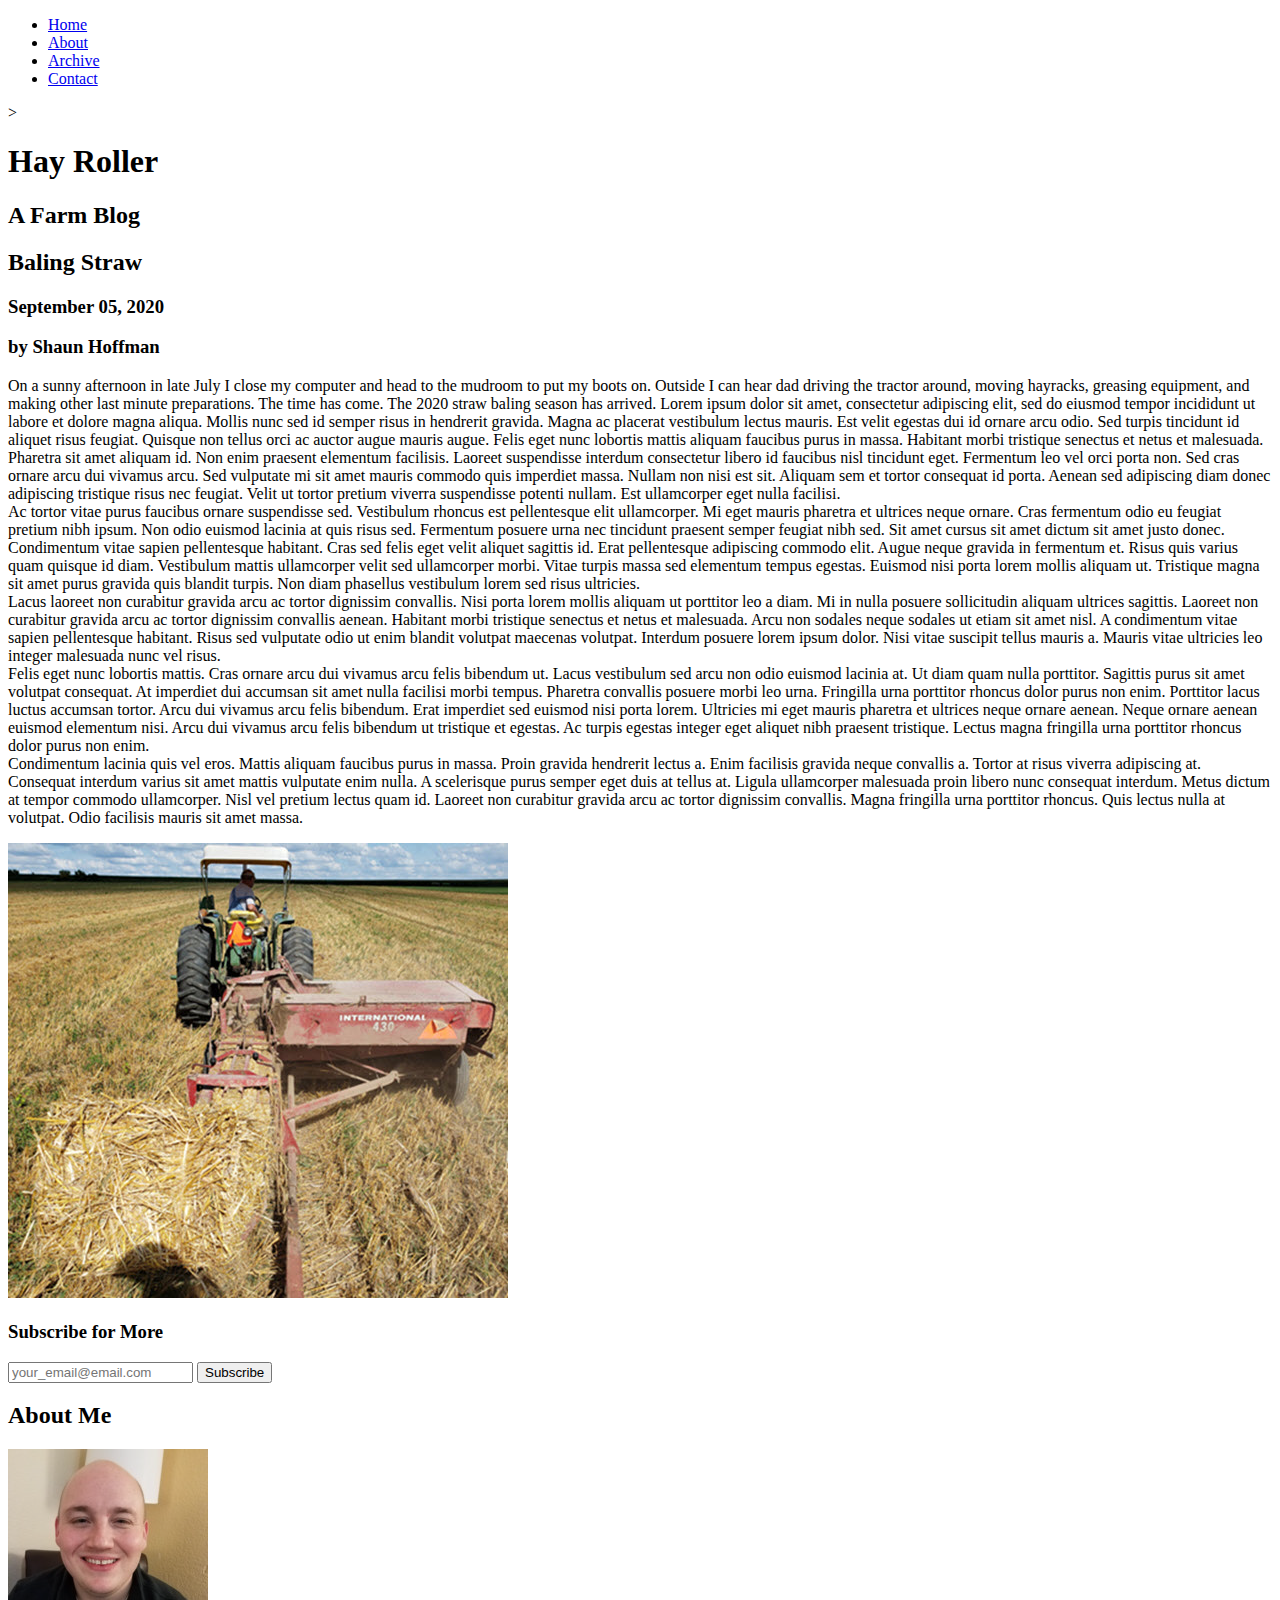
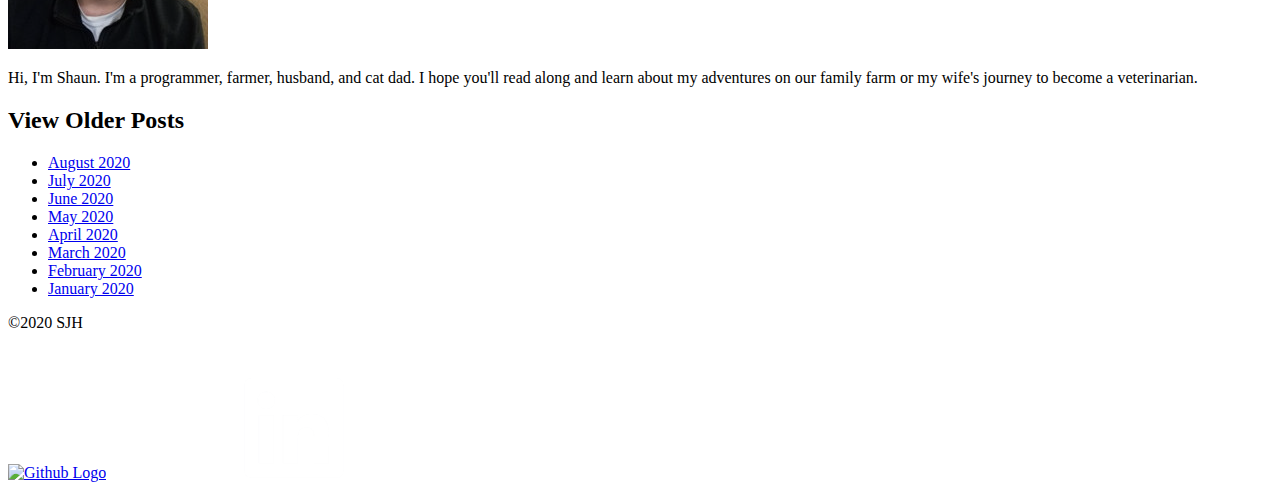
==== posting.html @ 75a45ffd "get back up to date" ====
<!DOCTYPE html>
<html>
    <head>
        <meta charset="UTF-8">
        <meta name="viewport" content="width=device-width, initial-scale=1.0">
        <title>Hay Roller</title>
        <link href="https://fonts.googleapis.com/css2?family=Montserrat:wght@400;700&family=Sigmar+One&display=swap" rel="stylesheet">
        <link rel="stylesheet" href="css/style.css">
    </head>
    <body>
        <div class="wrapper">
            <nav class='nav'>
                <ul>
                    <li><a href="#">Home</a></li>
                    <li><a href="#">About</a></li>
                    <li><a href="#">Archive</a></li>
                    <li><a href="#">Contact</a></li>
                </ul>>
            </nav>
            <header class="header">
                <h1>Hay Roller</h1>
                <h2>A Farm Blog</h2>
            </header>
            <div class="left-gutter"></div>
            <div class="main-content">
                <h2 class="column-heading">Baling Straw</h2>
                <h3 class="date-line">September 05, 2020</h3>
                <h3 class="by-line">by Shaun Hoffman</h3>
                <p class="card-text">On a sunny afternoon in late July I close my computer and head to the mudroom to put my boots on.  Outside I can hear dad driving the tractor around, moving hayracks, greasing equipment, and making other last minute preparations.  The time has come.  The 2020 straw baling season has arrived. Lorem ipsum dolor sit amet, consectetur adipiscing elit, sed do eiusmod tempor incididunt ut labore et dolore magna aliqua. Mollis nunc sed id semper risus in hendrerit gravida. Magna ac placerat vestibulum lectus mauris. Est velit egestas dui id ornare arcu odio. Sed turpis tincidunt id aliquet risus feugiat. Quisque non tellus orci ac auctor augue mauris augue. Felis eget nunc lobortis mattis aliquam faucibus purus in massa. Habitant morbi tristique senectus et netus et malesuada. Pharetra sit amet aliquam id. Non enim praesent elementum facilisis. Laoreet suspendisse interdum consectetur libero id faucibus nisl tincidunt eget. Fermentum leo vel orci porta non. Sed cras ornare arcu dui vivamus arcu. Sed vulputate mi sit amet mauris commodo quis imperdiet massa. Nullam non nisi est sit. Aliquam sem et tortor consequat id porta. Aenean sed adipiscing diam donec adipiscing tristique risus nec feugiat. Velit ut tortor pretium viverra suspendisse potenti nullam. Est ullamcorper eget nulla facilisi.

                </br>Ac tortor vitae purus faucibus ornare suspendisse sed. Vestibulum rhoncus est pellentesque elit ullamcorper. Mi eget mauris pharetra et ultrices neque ornare. Cras fermentum odio eu feugiat pretium nibh ipsum. Non odio euismod lacinia at quis risus sed. Fermentum posuere urna nec tincidunt praesent semper feugiat nibh sed. Sit amet cursus sit amet dictum sit amet justo donec. Condimentum vitae sapien pellentesque habitant. Cras sed felis eget velit aliquet sagittis id. Erat pellentesque adipiscing commodo elit. Augue neque gravida in fermentum et. Risus quis varius quam quisque id diam. Vestibulum mattis ullamcorper velit sed ullamcorper morbi. Vitae turpis massa sed elementum tempus egestas. Euismod nisi porta lorem mollis aliquam ut. Tristique magna sit amet purus gravida quis blandit turpis. Non diam phasellus vestibulum lorem sed risus ultricies.
                    
                </br>Lacus laoreet non curabitur gravida arcu ac tortor dignissim convallis. Nisi porta lorem mollis aliquam ut porttitor leo a diam. Mi in nulla posuere sollicitudin aliquam ultrices sagittis. Laoreet non curabitur gravida arcu ac tortor dignissim convallis aenean. Habitant morbi tristique senectus et netus et malesuada. Arcu non sodales neque sodales ut etiam sit amet nisl. A condimentum vitae sapien pellentesque habitant. Risus sed vulputate odio ut enim blandit volutpat maecenas volutpat. Interdum posuere lorem ipsum dolor. Nisi vitae suscipit tellus mauris a. Mauris vitae ultricies leo integer malesuada nunc vel risus.
                    
                </br>Felis eget nunc lobortis mattis. Cras ornare arcu dui vivamus arcu felis bibendum ut. Lacus vestibulum sed arcu non odio euismod lacinia at. Ut diam quam nulla porttitor. Sagittis purus sit amet volutpat consequat. At imperdiet dui accumsan sit amet nulla facilisi morbi tempus. Pharetra convallis posuere morbi leo urna. Fringilla urna porttitor rhoncus dolor purus non enim. Porttitor lacus luctus accumsan tortor. Arcu dui vivamus arcu felis bibendum. Erat imperdiet sed euismod nisi porta lorem. Ultricies mi eget mauris pharetra et ultrices neque ornare aenean. Neque ornare aenean euismod elementum nisi. Arcu dui vivamus arcu felis bibendum ut tristique et egestas. Ac turpis egestas integer eget aliquet nibh praesent tristique. Lectus magna fringilla urna porttitor rhoncus dolor purus non enim.
                    
                </br>Condimentum lacinia quis vel eros. Mattis aliquam faucibus purus in massa. Proin gravida hendrerit lectus a. Enim facilisis gravida neque convallis a. Tortor at risus viverra adipiscing at. Consequat interdum varius sit amet mattis vulputate enim nulla. A scelerisque purus semper eget duis at tellus at. Ligula ullamcorper malesuada proin libero nunc consequat interdum. Metus dictum at tempor commodo ullamcorper. Nisl vel pretium lectus quam id. Laoreet non curabitur gravida arcu ac tortor dignissim convallis. Magna fringilla urna porttitor rhoncus. Quis lectus nulla at volutpat. Odio facilisis mauris sit amet massa.</p>
                <img src="IMG/straw.jpg" alt="Square Baling Straw" class="card-image">
            </div>
            <div class="side-content">
                <div class="subscribe-box">
                    <h3>Subscribe for More</h3>
                    <input type="email" placeholder="your_email@email.com" class="subscribe-input">
                    <button class="subscribe-button">Subscribe</button>
                </div>
                <div class="author-box">
                    <h2 class="author-title">About Me</h2>
                    <div class="author-image-container"><img src="IMG/profile.png" alt="Shaun" class="author-image"></div>
                    <p class="author-text">Hi, I'm Shaun.  I'm a programmer, farmer, husband, and cat dad.  I hope you'll read along and learn about my adventures on our family farm or my wife's journey to become a veterinarian.</p>
                </div>
                <div class="archive-box">
                    <h2>View Older Posts</h2>
                    <ul class="archives-list">
                        <li class="archive-item"><a href="#">August 2020</a></li>
                        <li class="archive-item"><a href="#">July 2020</a></li>
                        <li class="archive-item"><a href="#">June 2020</a></li>
                        <li class="archive-item"><a href="#">May 2020</a></li>
                        <li class="archive-item"><a href="#">April 2020</a></li>
                        <li class="archive-item"><a href="#">March 2020</a></li>
                        <li class="archive-item"><a href="#">February 2020</a></li>
                        <li class="archive-item"><a href="#">January 2020</a></li>
                    </ul>
                </div>
            </div>
            <div class="right-gutter"></div>
            <footer class="footer">
                <p class="footer-text">©2020 SJH</p>
                <div class="social-images">
                    <a href="https://github.com/shaun-hoffman-dev"><img src="IMG/github.png" alt="Github Logo"></a>
                    <a href="#"><img src="IMG/facebook.png" alt="Facebook Logo"></a>
                    <a href="https://www.linkedin.com/in/shaun-hoffman-a2907b176"><img src="IMG/linkedin.png" alt="LinkedIn Logo"></a>
                </div>
            </footer>
        </div>
    </body>
</html>
---- css/style.css ----
(               (       �                    https         cdn.flashtalking.com    (               (       �                    https      
   s.yimg.com                                         �	�'m  "�H�  �P]X�   �                           �A������a!�0G[R�
                           x� ����    �rt                      #���          (                   �                                         (               (       �                    https      
   s.yimg.com                           (              h       �             (               (       �                    https         ads.pictela.net (               (       �                    https         cdn.cmp.advertising.com (               (       �                    https         cdn.flashtalking.com    (               (       �                    https      
   s.yimg.com                                                 ��' �https                                                                                            ����0                                               �       �             P                                    e��  �        0ps�  ps�  �  -  ����          <�%R   j��  
���  G���  �K]�      �O     el.advertising.com/ups/55983/sync?_origin=0&gdpr=0&gdpr_consent=&uid=83F82867-0493-497A-8813-7B61F4266F83    (               (       �                    https         ads.pubmatic.com                                   6   .   https://ads.pubmatic.com/AdServer/js/showad.js                                         J���- �        0ps�  ps�  �  -  ����          >�%R   j��  
���  G���  �K]�  D���� �   �  http                                                                                                 https                                                          ���                            ���    https                  lastpass.com                          �u�                           ւ	'm      rtis����  �        0ps�  p
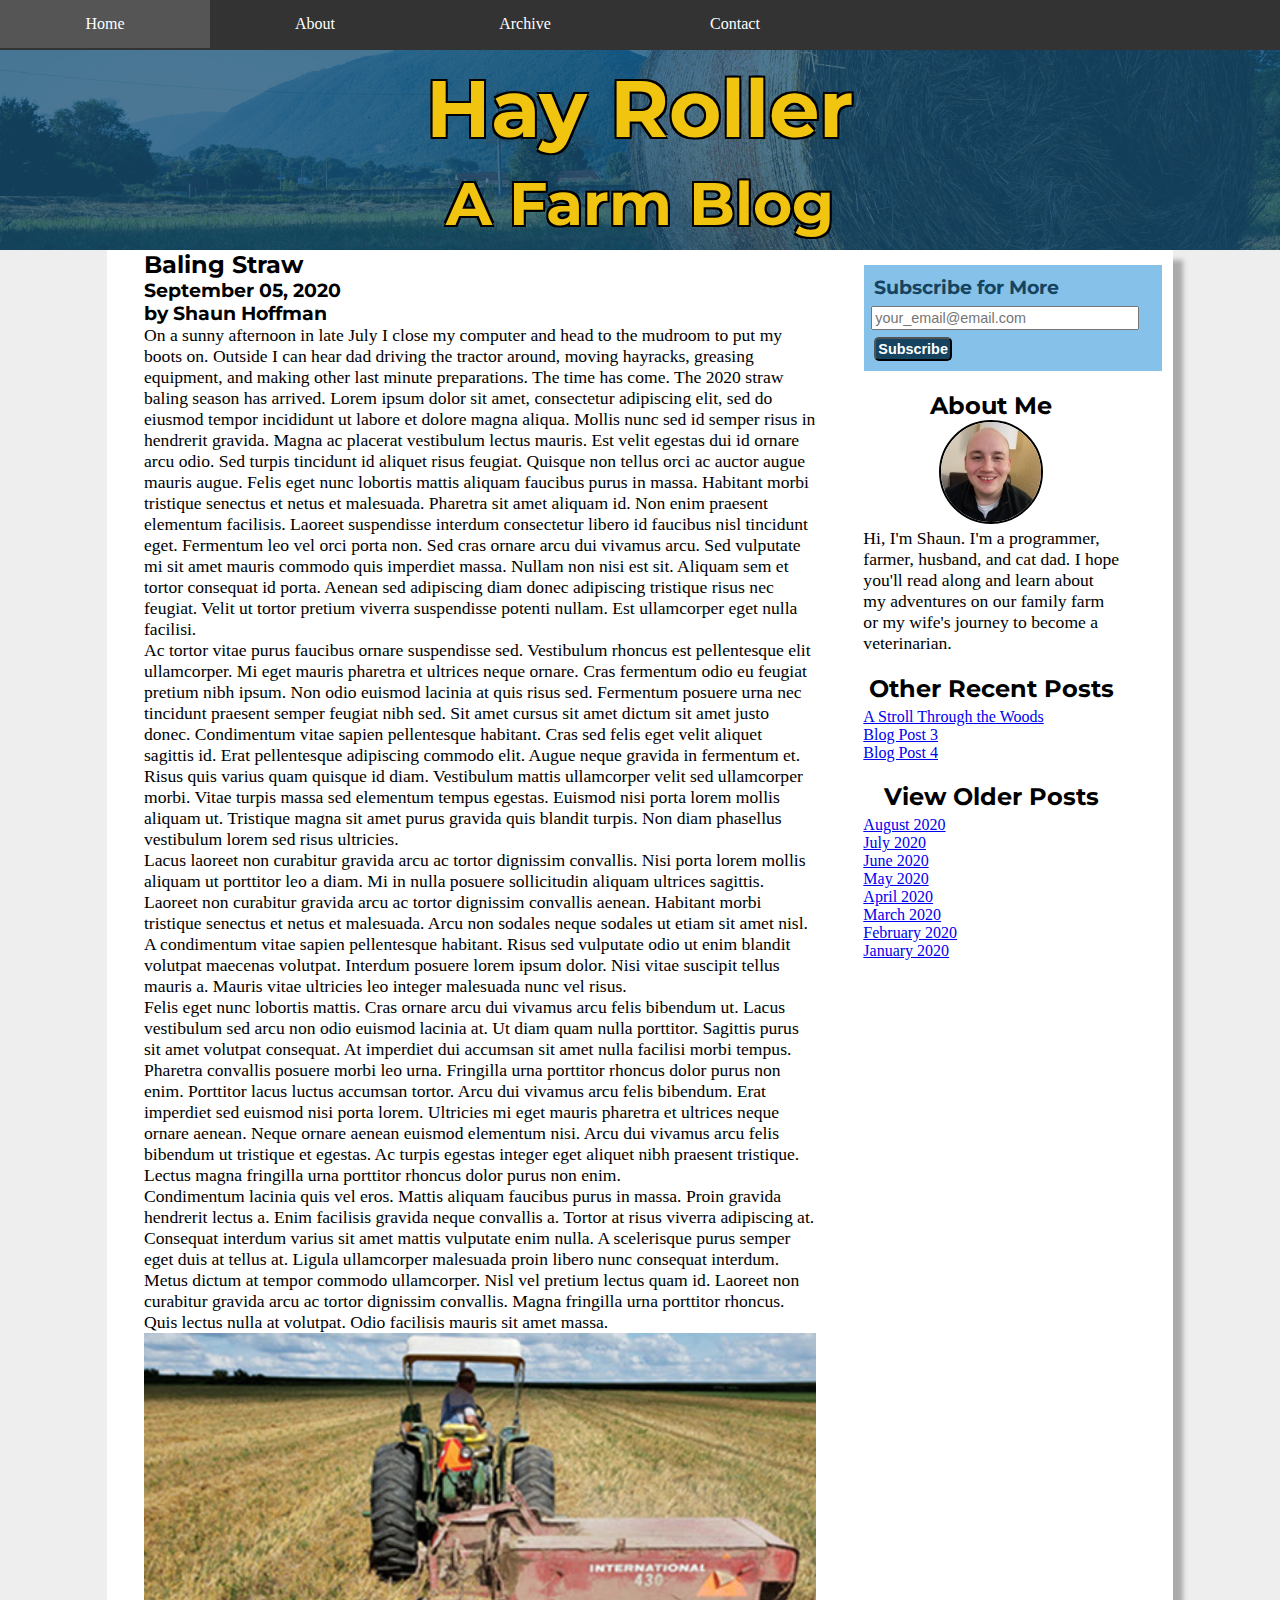
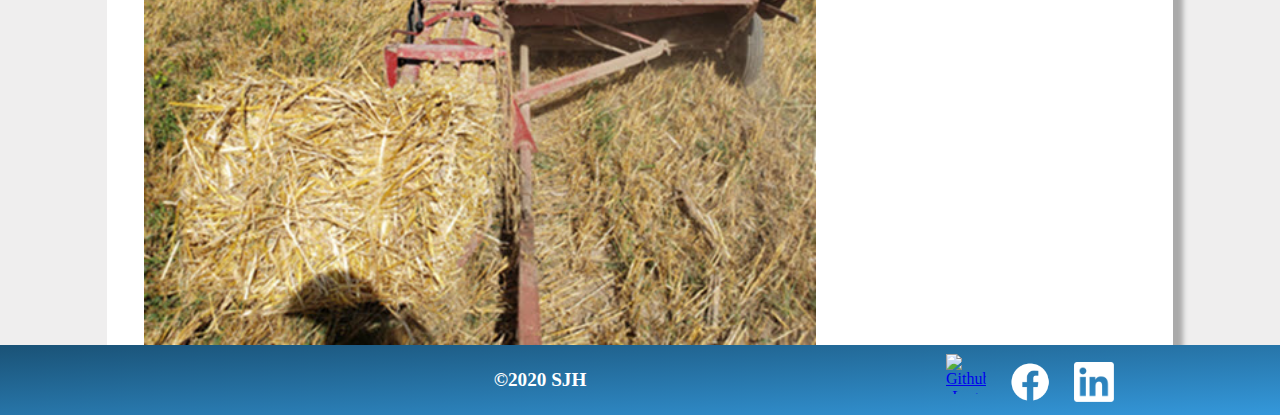
==== commit 63754adc: "Push changes- organizing CSS and working on posting page" ====
--- a/posting.html
+++ b/posting.html
@@ -5,13 +5,13 @@
         <meta name="viewport" content="width=device-width, initial-scale=1.0">
         <title>Hay Roller</title>
         <link href="https://fonts.googleapis.com/css2?family=Montserrat:wght@400;700&family=Sigmar+One&display=swap" rel="stylesheet">
-        <link rel="stylesheet" href="css/style.css">
+        <link rel="stylesheet" href="css/style-posting.css">
     </head>
     <body>
         <div class="wrapper">
             <nav class='nav'>
                 <ul>
-                    <li><a href="#">Home</a></li>
+                    <li><a href="index.html">Home</a></li>
                     <li><a href="#">About</a></li>
                     <li><a href="#">Archive</a></li>
                     <li><a href="#">Contact</a></li>
@@ -26,16 +26,12 @@
                 <h2 class="column-heading">Baling Straw</h2>
                 <h3 class="date-line">September 05, 2020</h3>
                 <h3 class="by-line">by Shaun Hoffman</h3>
-                <p class="card-text">On a sunny afternoon in late July I close my computer and head to the mudroom to put my boots on.  Outside I can hear dad driving the tractor around, moving hayracks, greasing equipment, and making other last minute preparations.  The time has come.  The 2020 straw baling season has arrived. Lorem ipsum dolor sit amet, consectetur adipiscing elit, sed do eiusmod tempor incididunt ut labore et dolore magna aliqua. Mollis nunc sed id semper risus in hendrerit gravida. Magna ac placerat vestibulum lectus mauris. Est velit egestas dui id ornare arcu odio. Sed turpis tincidunt id aliquet risus feugiat. Quisque non tellus orci ac auctor augue mauris augue. Felis eget nunc lobortis mattis aliquam faucibus purus in massa. Habitant morbi tristique senectus et netus et malesuada. Pharetra sit amet aliquam id. Non enim praesent elementum facilisis. Laoreet suspendisse interdum consectetur libero id faucibus nisl tincidunt eget. Fermentum leo vel orci porta non. Sed cras ornare arcu dui vivamus arcu. Sed vulputate mi sit amet mauris commodo quis imperdiet massa. Nullam non nisi est sit. Aliquam sem et tortor consequat id porta. Aenean sed adipiscing diam donec adipiscing tristique risus nec feugiat. Velit ut tortor pretium viverra suspendisse potenti nullam. Est ullamcorper eget nulla facilisi.
-
-                </br>Ac tortor vitae purus faucibus ornare suspendisse sed. Vestibulum rhoncus est pellentesque elit ullamcorper. Mi eget mauris pharetra et ultrices neque ornare. Cras fermentum odio eu feugiat pretium nibh ipsum. Non odio euismod lacinia at quis risus sed. Fermentum posuere urna nec tincidunt praesent semper feugiat nibh sed. Sit amet cursus sit amet dictum sit amet justo donec. Condimentum vitae sapien pellentesque habitant. Cras sed felis eget velit aliquet sagittis id. Erat pellentesque adipiscing commodo elit. Augue neque gravida in fermentum et. Risus quis varius quam quisque id diam. Vestibulum mattis ullamcorper velit sed ullamcorper morbi. Vitae turpis massa sed elementum tempus egestas. Euismod nisi porta lorem mollis aliquam ut. Tristique magna sit amet purus gravida quis blandit turpis. Non diam phasellus vestibulum lorem sed risus ultricies.
-                    
-                </br>Lacus laoreet non curabitur gravida arcu ac tortor dignissim convallis. Nisi porta lorem mollis aliquam ut porttitor leo a diam. Mi in nulla posuere sollicitudin aliquam ultrices sagittis. Laoreet non curabitur gravida arcu ac tortor dignissim convallis aenean. Habitant morbi tristique senectus et netus et malesuada. Arcu non sodales neque sodales ut etiam sit amet nisl. A condimentum vitae sapien pellentesque habitant. Risus sed vulputate odio ut enim blandit volutpat maecenas volutpat. Interdum posuere lorem ipsum dolor. Nisi vitae suscipit tellus mauris a. Mauris vitae ultricies leo integer malesuada nunc vel risus.
-                    
-                </br>Felis eget nunc lobortis mattis. Cras ornare arcu dui vivamus arcu felis bibendum ut. Lacus vestibulum sed arcu non odio euismod lacinia at. Ut diam quam nulla porttitor. Sagittis purus sit amet volutpat consequat. At imperdiet dui accumsan sit amet nulla facilisi morbi tempus. Pharetra convallis posuere morbi leo urna. Fringilla urna porttitor rhoncus dolor purus non enim. Porttitor lacus luctus accumsan tortor. Arcu dui vivamus arcu felis bibendum. Erat imperdiet sed euismod nisi porta lorem. Ultricies mi eget mauris pharetra et ultrices neque ornare aenean. Neque ornare aenean euismod elementum nisi. Arcu dui vivamus arcu felis bibendum ut tristique et egestas. Ac turpis egestas integer eget aliquet nibh praesent tristique. Lectus magna fringilla urna porttitor rhoncus dolor purus non enim.
-                    
-                </br>Condimentum lacinia quis vel eros. Mattis aliquam faucibus purus in massa. Proin gravida hendrerit lectus a. Enim facilisis gravida neque convallis a. Tortor at risus viverra adipiscing at. Consequat interdum varius sit amet mattis vulputate enim nulla. A scelerisque purus semper eget duis at tellus at. Ligula ullamcorper malesuada proin libero nunc consequat interdum. Metus dictum at tempor commodo ullamcorper. Nisl vel pretium lectus quam id. Laoreet non curabitur gravida arcu ac tortor dignissim convallis. Magna fringilla urna porttitor rhoncus. Quis lectus nulla at volutpat. Odio facilisis mauris sit amet massa.</p>
-                <img src="IMG/straw.jpg" alt="Square Baling Straw" class="card-image">
+                <p class="post-text">On a sunny afternoon in late July I close my computer and head to the mudroom to put my boots on.  Outside I can hear dad driving the tractor around, moving hayracks, greasing equipment, and making other last minute preparations.  The time has come.  The 2020 straw baling season has arrived. Lorem ipsum dolor sit amet, consectetur adipiscing elit, sed do eiusmod tempor incididunt ut labore et dolore magna aliqua. Mollis nunc sed id semper risus in hendrerit gravida. Magna ac placerat vestibulum lectus mauris. Est velit egestas dui id ornare arcu odio. Sed turpis tincidunt id aliquet risus feugiat. Quisque non tellus orci ac auctor augue mauris augue. Felis eget nunc lobortis mattis aliquam faucibus purus in massa. Habitant morbi tristique senectus et netus et malesuada. Pharetra sit amet aliquam id. Non enim praesent elementum facilisis. Laoreet suspendisse interdum consectetur libero id faucibus nisl tincidunt eget. Fermentum leo vel orci porta non. Sed cras ornare arcu dui vivamus arcu. Sed vulputate mi sit amet mauris commodo quis imperdiet massa. Nullam non nisi est sit. Aliquam sem et tortor consequat id porta. Aenean sed adipiscing diam donec adipiscing tristique risus nec feugiat. Velit ut tortor pretium viverra suspendisse potenti nullam. Est ullamcorper eget nulla facilisi.</p>
+                <p class="post-text">Ac tortor vitae purus faucibus ornare suspendisse sed. Vestibulum rhoncus est pellentesque elit ullamcorper. Mi eget mauris pharetra et ultrices neque ornare. Cras fermentum odio eu feugiat pretium nibh ipsum. Non odio euismod lacinia at quis risus sed. Fermentum posuere urna nec tincidunt praesent semper feugiat nibh sed. Sit amet cursus sit amet dictum sit amet justo donec. Condimentum vitae sapien pellentesque habitant. Cras sed felis eget velit aliquet sagittis id. Erat pellentesque adipiscing commodo elit. Augue neque gravida in fermentum et. Risus quis varius quam quisque id diam. Vestibulum mattis ullamcorper velit sed ullamcorper morbi. Vitae turpis massa sed elementum tempus egestas. Euismod nisi porta lorem mollis aliquam ut. Tristique magna sit amet purus gravida quis blandit turpis. Non diam phasellus vestibulum lorem sed risus ultricies.</p>
+                <p class="post-text">Lacus laoreet non curabitur gravida arcu ac tortor dignissim convallis. Nisi porta lorem mollis aliquam ut porttitor leo a diam. Mi in nulla posuere sollicitudin aliquam ultrices sagittis. Laoreet non curabitur gravida arcu ac tortor dignissim convallis aenean. Habitant morbi tristique senectus et netus et malesuada. Arcu non sodales neque sodales ut etiam sit amet nisl. A condimentum vitae sapien pellentesque habitant. Risus sed vulputate odio ut enim blandit volutpat maecenas volutpat. Interdum posuere lorem ipsum dolor. Nisi vitae suscipit tellus mauris a. Mauris vitae ultricies leo integer malesuada nunc vel risus.</p>
+                <p class="post-text">Felis eget nunc lobortis mattis. Cras ornare arcu dui vivamus arcu felis bibendum ut. Lacus vestibulum sed arcu non odio euismod lacinia at. Ut diam quam nulla porttitor. Sagittis purus sit amet volutpat consequat. At imperdiet dui accumsan sit amet nulla facilisi morbi tempus. Pharetra convallis posuere morbi leo urna. Fringilla urna porttitor rhoncus dolor purus non enim. Porttitor lacus luctus accumsan tortor. Arcu dui vivamus arcu felis bibendum. Erat imperdiet sed euismod nisi porta lorem. Ultricies mi eget mauris pharetra et ultrices neque ornare aenean. Neque ornare aenean euismod elementum nisi. Arcu dui vivamus arcu felis bibendum ut tristique et egestas. Ac turpis egestas integer eget aliquet nibh praesent tristique. Lectus magna fringilla urna porttitor rhoncus dolor purus non enim.</p>
+                <p class="post-text">Condimentum lacinia quis vel eros. Mattis aliquam faucibus purus in massa. Proin gravida hendrerit lectus a. Enim facilisis gravida neque convallis a. Tortor at risus viverra adipiscing at. Consequat interdum varius sit amet mattis vulputate enim nulla. A scelerisque purus semper eget duis at tellus at. Ligula ullamcorper malesuada proin libero nunc consequat interdum. Metus dictum at tempor commodo ullamcorper. Nisl vel pretium lectus quam id. Laoreet non curabitur gravida arcu ac tortor dignissim convallis. Magna fringilla urna porttitor rhoncus. Quis lectus nulla at volutpat. Odio facilisis mauris sit amet massa.</p>
+                <img src="IMG/straw.jpg" alt="Square Baling Straw" class="post-image">
             </div>
             <div class="side-content">
                 <div class="subscribe-box">
@@ -47,6 +43,14 @@
                     <h2 class="author-title">About Me</h2>
                     <div class="author-image-container"><img src="IMG/profile.png" alt="Shaun" class="author-image"></div>
                     <p class="author-text">Hi, I'm Shaun.  I'm a programmer, farmer, husband, and cat dad.  I hope you'll read along and learn about my adventures on our family farm or my wife's journey to become a veterinarian.</p>
+                </div>
+                <div class="archive-box">
+                    <h2>Other Recent Posts</h2>
+                    <ul class="archives-list">
+                        <li class="archive-item"><a href="#">A Stroll Through the Woods</a></li>
+                        <li class="archive-item"><a href="#">Blog Post 3</a></li>
+                        <li class="archive-item"><a href="#">Blog Post 4</a></li>
+                    </ul>
                 </div>
                 <div class="archive-box">
                     <h2>View Older Posts</h2>
--- a/css/style-posting.css
+++ b/css/style-posting.css
@@ -0,0 +1,63 @@
+/* IMPORT COMPONENT CSS */
+@import url("grid.css");
+@import url("body-styles.css");
+@import url("header-styles.css");
+@import url("footer-styles.css");
+
+/* MAIN CONTENT */
+.main-content{
+    background-color: #FFF;
+    box-shadow: 10px 10px 5px #aaaaaa;
+    display: flex;
+    flex-direction: row;
+    flex-wrap: wrap;
+    justify-content: flex-start;
+    align-items: flex-start;
+}
+
+.post-text,
+.column-heading,
+.date-line,
+.by-line,
+.post-image{
+ width: 90%;
+ margin: auto;
+}
+
+.post-text{
+    font-size: 1.1em;
+}
+
+.post-image{
+    height: auto;
+}
+
+
+/* SIDEBAR CONTENT */
+.side-content{
+    background-color: #FFF;
+    box-shadow: 10px 10px 5px #aaaaaa;
+}
+
+
+/* MEDIA QUERIES (DEFAULT MOBILE)*/
+
+/* TABLET */
+@media only screen and (min-width: 700px){
+
+}
+
+
+/* PC MONITOR */
+@media only screen and (min-width: 900px){
+    .main-content{
+        box-shadow: none;
+    }
+
+
+}
+
+/* WIDEST SCREENS: MOVE MAIN CONTENT TO TWO COLUMNS */
+@media only screen and (min-width: 1900px){
+
+}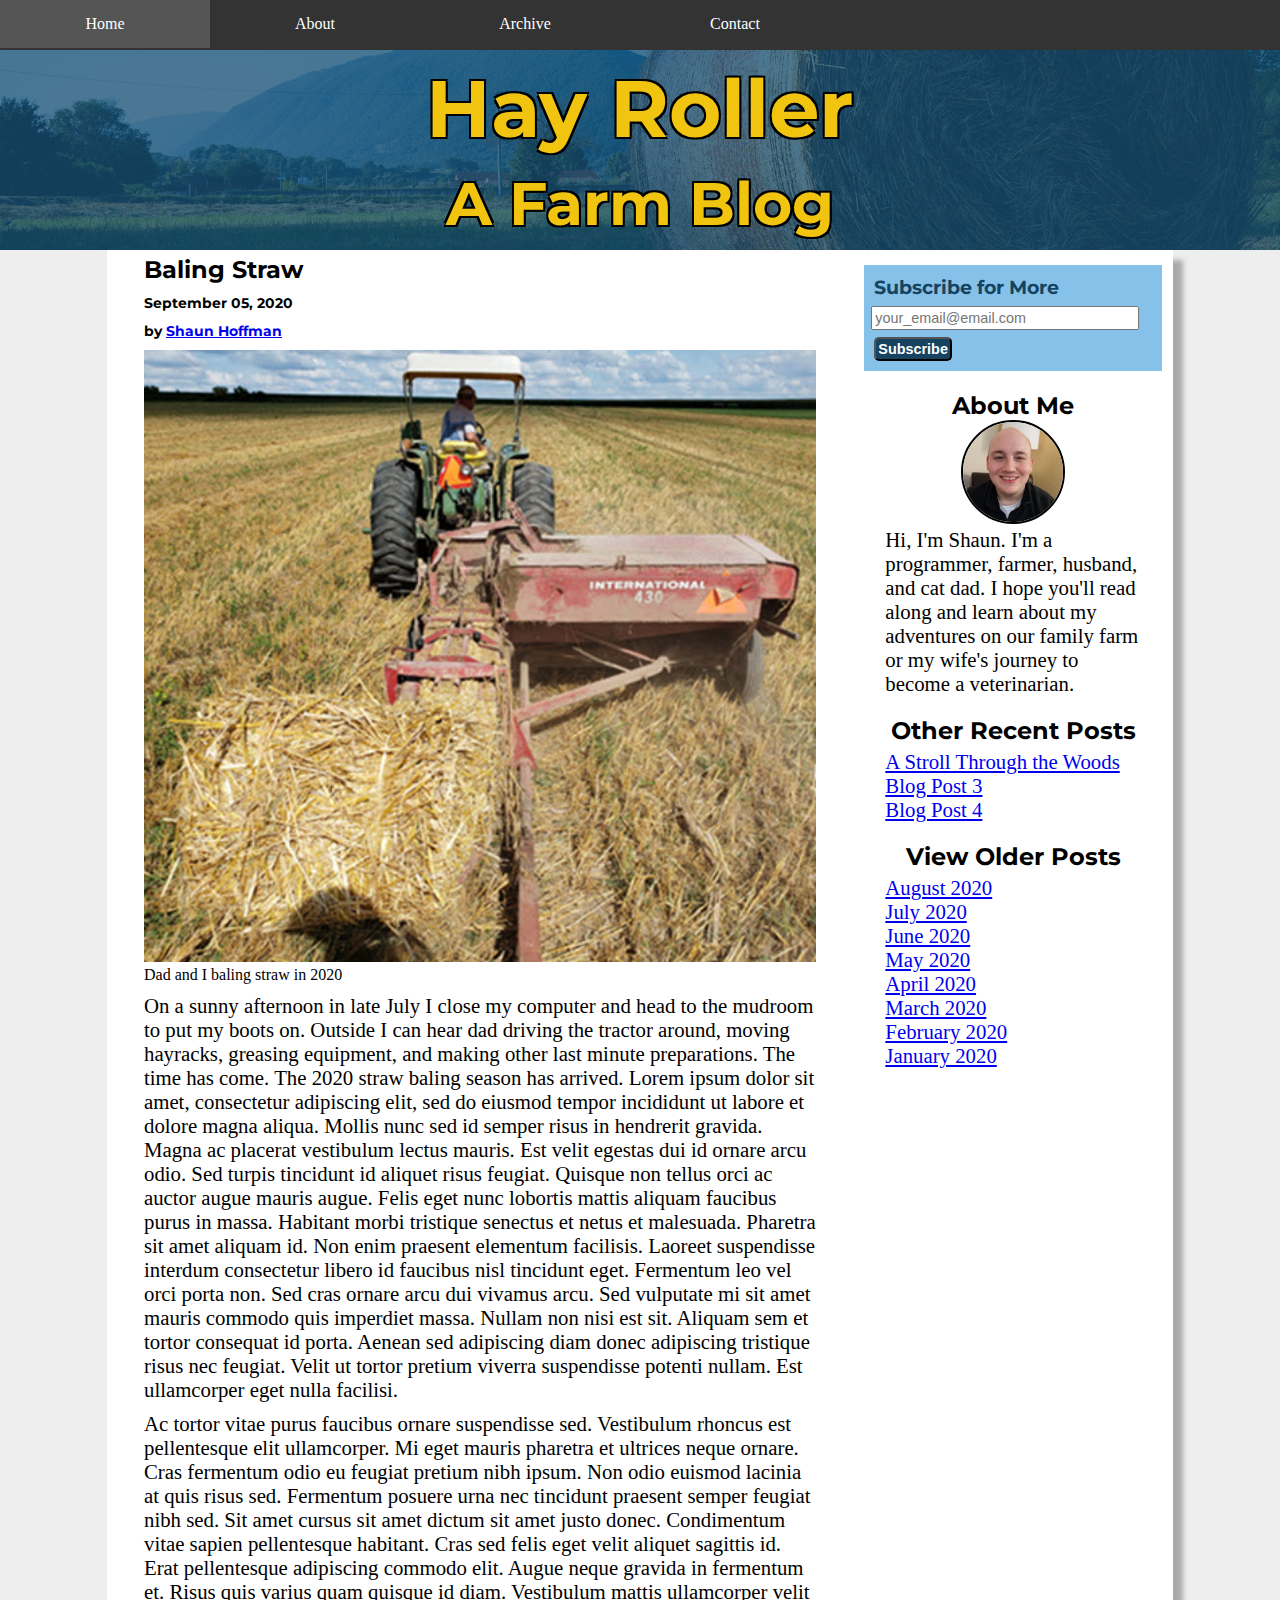
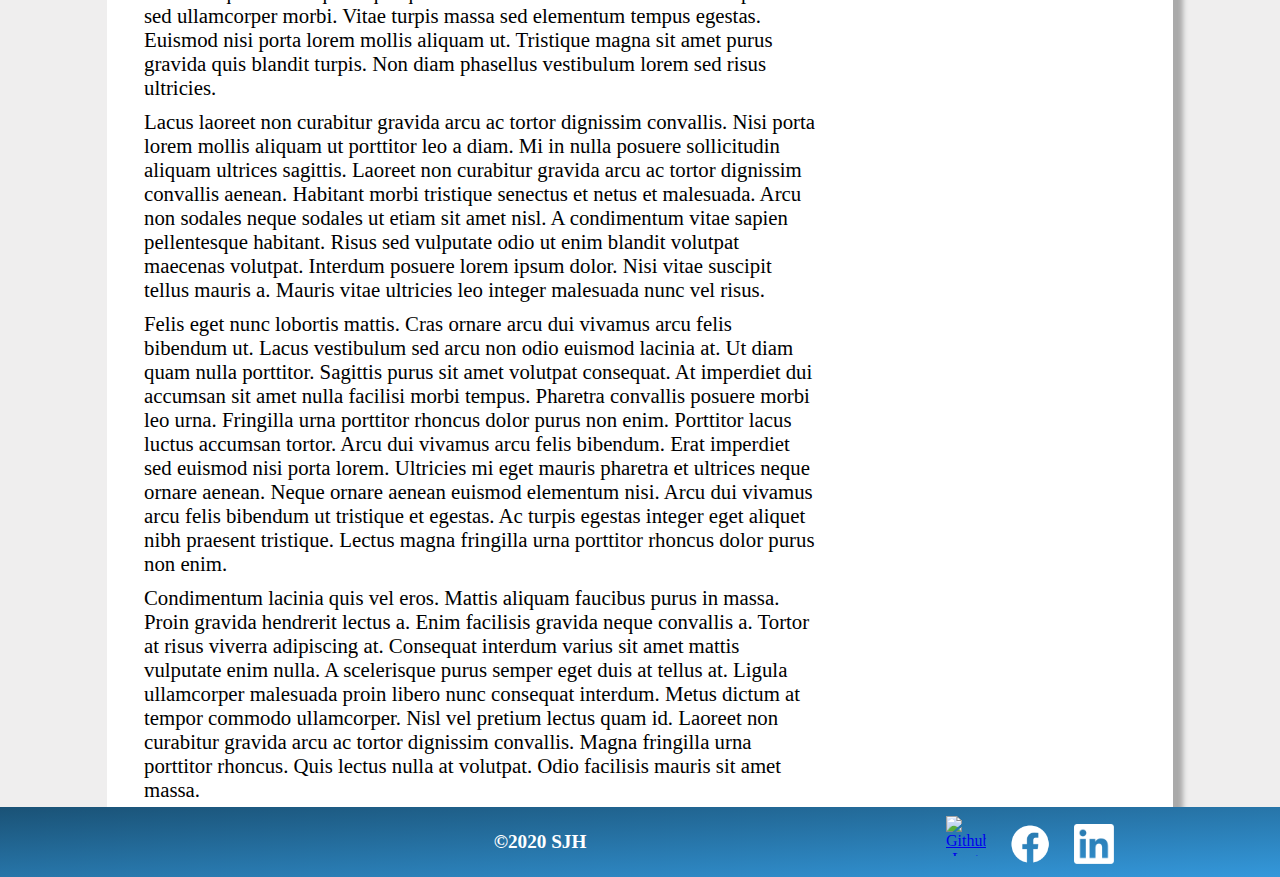
==== commit cac013d3: "Merge pull request #7 from shaun-hoffman-dev/20200906" ====
--- a/posting.html
+++ b/posting.html
@@ -25,13 +25,19 @@
             <div class="main-content">
                 <h2 class="column-heading">Baling Straw</h2>
                 <h3 class="date-line">September 05, 2020</h3>
-                <h3 class="by-line">by Shaun Hoffman</h3>
+                <h3 class="by-line">by <a href="mailto:shaunhoffman05@gmail.com">Shaun Hoffman</a></h3>
+                <div class="article-figure">
+                    <figure>
+                        <img src="IMG/straw.jpg" alt="Square Baling Straw" class="post-image">
+                        <figcaption>Dad and I baling straw in 2020</figcaption>
+                    </figure>
+                </div>
                 <p class="post-text">On a sunny afternoon in late July I close my computer and head to the mudroom to put my boots on.  Outside I can hear dad driving the tractor around, moving hayracks, greasing equipment, and making other last minute preparations.  The time has come.  The 2020 straw baling season has arrived. Lorem ipsum dolor sit amet, consectetur adipiscing elit, sed do eiusmod tempor incididunt ut labore et dolore magna aliqua. Mollis nunc sed id semper risus in hendrerit gravida. Magna ac placerat vestibulum lectus mauris. Est velit egestas dui id ornare arcu odio. Sed turpis tincidunt id aliquet risus feugiat. Quisque non tellus orci ac auctor augue mauris augue. Felis eget nunc lobortis mattis aliquam faucibus purus in massa. Habitant morbi tristique senectus et netus et malesuada. Pharetra sit amet aliquam id. Non enim praesent elementum facilisis. Laoreet suspendisse interdum consectetur libero id faucibus nisl tincidunt eget. Fermentum leo vel orci porta non. Sed cras ornare arcu dui vivamus arcu. Sed vulputate mi sit amet mauris commodo quis imperdiet massa. Nullam non nisi est sit. Aliquam sem et tortor consequat id porta. Aenean sed adipiscing diam donec adipiscing tristique risus nec feugiat. Velit ut tortor pretium viverra suspendisse potenti nullam. Est ullamcorper eget nulla facilisi.</p>
                 <p class="post-text">Ac tortor vitae purus faucibus ornare suspendisse sed. Vestibulum rhoncus est pellentesque elit ullamcorper. Mi eget mauris pharetra et ultrices neque ornare. Cras fermentum odio eu feugiat pretium nibh ipsum. Non odio euismod lacinia at quis risus sed. Fermentum posuere urna nec tincidunt praesent semper feugiat nibh sed. Sit amet cursus sit amet dictum sit amet justo donec. Condimentum vitae sapien pellentesque habitant. Cras sed felis eget velit aliquet sagittis id. Erat pellentesque adipiscing commodo elit. Augue neque gravida in fermentum et. Risus quis varius quam quisque id diam. Vestibulum mattis ullamcorper velit sed ullamcorper morbi. Vitae turpis massa sed elementum tempus egestas. Euismod nisi porta lorem mollis aliquam ut. Tristique magna sit amet purus gravida quis blandit turpis. Non diam phasellus vestibulum lorem sed risus ultricies.</p>
                 <p class="post-text">Lacus laoreet non curabitur gravida arcu ac tortor dignissim convallis. Nisi porta lorem mollis aliquam ut porttitor leo a diam. Mi in nulla posuere sollicitudin aliquam ultrices sagittis. Laoreet non curabitur gravida arcu ac tortor dignissim convallis aenean. Habitant morbi tristique senectus et netus et malesuada. Arcu non sodales neque sodales ut etiam sit amet nisl. A condimentum vitae sapien pellentesque habitant. Risus sed vulputate odio ut enim blandit volutpat maecenas volutpat. Interdum posuere lorem ipsum dolor. Nisi vitae suscipit tellus mauris a. Mauris vitae ultricies leo integer malesuada nunc vel risus.</p>
                 <p class="post-text">Felis eget nunc lobortis mattis. Cras ornare arcu dui vivamus arcu felis bibendum ut. Lacus vestibulum sed arcu non odio euismod lacinia at. Ut diam quam nulla porttitor. Sagittis purus sit amet volutpat consequat. At imperdiet dui accumsan sit amet nulla facilisi morbi tempus. Pharetra convallis posuere morbi leo urna. Fringilla urna porttitor rhoncus dolor purus non enim. Porttitor lacus luctus accumsan tortor. Arcu dui vivamus arcu felis bibendum. Erat imperdiet sed euismod nisi porta lorem. Ultricies mi eget mauris pharetra et ultrices neque ornare aenean. Neque ornare aenean euismod elementum nisi. Arcu dui vivamus arcu felis bibendum ut tristique et egestas. Ac turpis egestas integer eget aliquet nibh praesent tristique. Lectus magna fringilla urna porttitor rhoncus dolor purus non enim.</p>
                 <p class="post-text">Condimentum lacinia quis vel eros. Mattis aliquam faucibus purus in massa. Proin gravida hendrerit lectus a. Enim facilisis gravida neque convallis a. Tortor at risus viverra adipiscing at. Consequat interdum varius sit amet mattis vulputate enim nulla. A scelerisque purus semper eget duis at tellus at. Ligula ullamcorper malesuada proin libero nunc consequat interdum. Metus dictum at tempor commodo ullamcorper. Nisl vel pretium lectus quam id. Laoreet non curabitur gravida arcu ac tortor dignissim convallis. Magna fringilla urna porttitor rhoncus. Quis lectus nulla at volutpat. Odio facilisis mauris sit amet massa.</p>
-                <img src="IMG/straw.jpg" alt="Square Baling Straw" class="post-image">
+                
             </div>
             <div class="side-content">
                 <div class="subscribe-box">
--- a/css/style-posting.css
+++ b/css/style-posting.css
@@ -19,9 +19,18 @@
 .column-heading,
 .date-line,
 .by-line,
+.article-figure{
+ width: 90%;
+ margin: 5px auto;
+}
+
 .post-image{
- width: 90%;
- margin: auto;
+    width: 100%;
+}
+
+.date-line,
+.by-line{
+    font-size: .9em;
 }
 
 .post-text{
@@ -44,7 +53,9 @@
 
 /* TABLET */
 @media only screen and (min-width: 700px){
-
+    .post-text{
+        font-size: 1.3em;
+    }
 }
 
 
@@ -53,11 +64,16 @@
     .main-content{
         box-shadow: none;
     }
-
-
 }
 
-/* WIDEST SCREENS: MOVE MAIN CONTENT TO TWO COLUMNS */
-@media only screen and (min-width: 1900px){
-
+/* HANDLE ARTICLE/POST IMAGE SIZING FOR LARGER SCREENS */
+@media only screen and (min-width: 1081px){
+    /* .article-figure{
+        float: right;
+        width: 450px;
+        margin: 40px;
+    }
+    .post-text{
+        margin: 40px;
+    } */
 }